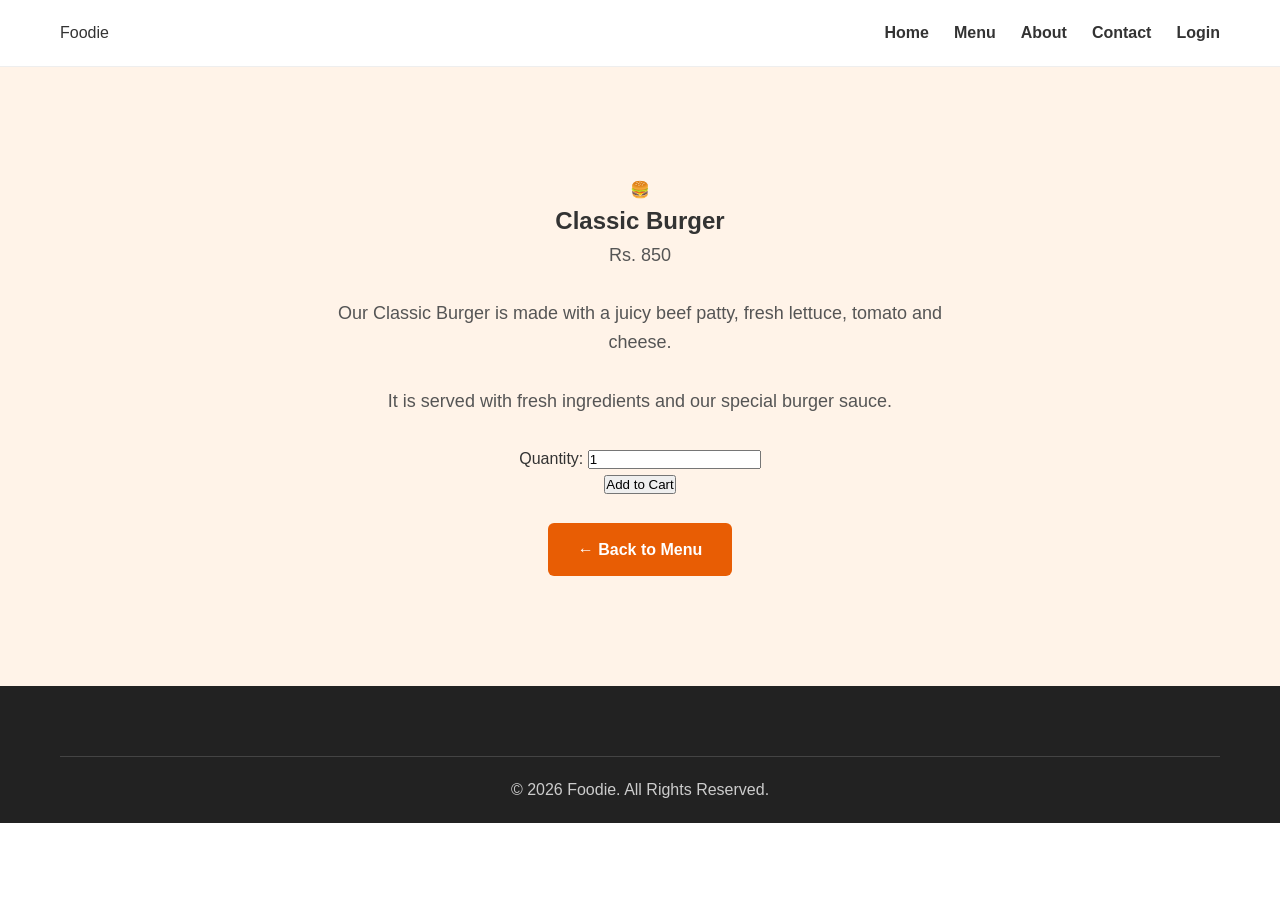
==== food-details.html @ 35c2c074 "create food details page for one item using html" ====
<!DOCTYPE html>
<html lang="en">

<head>

    <meta charset="UTF-8">

    <meta name="viewport" content="width=device-width, initial-scale=1.0">

    <title>Classic Burger - Foodie</title>

    <link rel="stylesheet" href="assets/css/style.css">

</head>

<body>


    <!-- Header -->

    <header class="header">

        <div class="logo">
            Foodie
        </div>

        <nav class="navbar">

            <a href="index.html">Home</a>
            <a href="menu.html">Menu</a>
            <a href="#">About</a>
            <a href="#">Contact</a>
            <a href="#">Login</a>

        </nav>

    </header>


    <!-- Food Details -->

    <section class="food-details">

        <div class="food-details-image">

            <span>🍔</span>

        </div>


        <div class="food-details-info">

            <h1>Classic Burger</h1>

            <p class="food-details-price">
                Rs. 850
            </p>

            <p>
                Our Classic Burger is made with a juicy beef
                patty, fresh lettuce, tomato and cheese.
            </p>

            <p>
                It is served with fresh ingredients and
                our special burger sauce.
            </p>


            <!-- Quantity -->

            <div class="quantity">

                <label for="quantity">
                    Quantity:
                </label>

                <input
                    type="number"
                    id="quantity"
                    value="1"
                    min="1"
                >

            </div>


            <!-- Add Cart -->

            <button class="add-cart-button">
                Add to Cart
            </button>


            <br><br>


            <a href="menu.html" class="back-menu">
                ← Back to Menu
            </a>

        </div>

    </section>


    <!-- Footer -->

    <footer class="footer">

        <p>
            &copy; 2026 Foodie. All Rights Reserved.
        </p>

    </footer>


</body>

</html>
---- assets/css/style.css ----
/* ========================================
   FOODHUB - MAIN STYLESHEET
   ======================================== */


/* ========================================
   1. RESET & GENERAL STYLES
   ======================================== */

* {
    margin: 0;
    padding: 0;
    box-sizing: border-box;
}

html {
    scroll-behavior: smooth;
}

body {
    font-family: Arial, sans-serif;
    line-height: 1.6;
    background-color: #ffffff;
    color: #333333;
}

a {
    text-decoration: none;
    color: inherit;
}

img {
    max-width: 100%;
    display: block;
}


/* ========================================
   2. HEADER
   ======================================== */

header {
    display: flex;
    justify-content: space-between;
    align-items: center;

    padding: 20px 60px;

    background-color: #ffffff;

    border-bottom: 1px solid #eeeeee;

    position: sticky;
    top: 0;
    z-index: 1000;
}


/* Logo */

header h1 {
    font-size: 30px;
    color: #e85d04;
}


/* Navigation */

nav {
    display: flex;
    gap: 25px;
    align-items: center;
}

nav a {
    font-size: 16px;
    font-weight: bold;
    color: #333333;

    transition: color 0.3s ease;
}

nav a:hover {
    color: #e85d04;
}


/* ========================================
   3. HERO SECTION
   ======================================== */

body > section:first-of-type {
    text-align: center;

    padding: 110px 20px;

    background-color: #fff3e8;
}

body > section:first-of-type h2 {
    font-size: 48px;

    line-height: 1.2;

    margin-bottom: 20px;

    color: #222222;
}

body > section:first-of-type p {
    font-size: 18px;

    max-width: 650px;

    margin: 0 auto 30px;

    color: #555555;
}

body > section:first-of-type a {
    display: inline-block;

    padding: 14px 30px;

    background-color: #e85d04;

    color: #ffffff;

    border-radius: 6px;

    font-weight: bold;

    transition: background-color 0.3s ease,
                transform 0.3s ease;
}

body > section:first-of-type a:hover {
    background-color: #c94d00;

    transform: translateY(-2px);
}


/* ========================================
   4. GENERAL SECTIONS
   ======================================== */

section {
    padding: 70px 60px;
}

section > h2 {
    text-align: center;

    font-size: 32px;

    margin-bottom: 40px;

    color: #222222;
}


/* ========================================
   5. FOOD CATEGORIES
   ======================================== */

section:nth-of-type(2) > div {
    display: grid;

    grid-template-columns: repeat(4, 1fr);

    gap: 25px;

    max-width: 1200px;

    margin: 0 auto;
}

section:nth-of-type(2) > div > div {
    padding: 30px 20px;

    text-align: center;

    background-color: #f8f8f8;

    border-radius: 10px;

    border: 1px solid #eeeeee;

    transition: transform 0.3s ease,
                box-shadow 0.3s ease;
}

section:nth-of-type(2) > div > div:hover {
    transform: translateY(-5px);

    box-shadow: 0 8px 20px rgba(0, 0, 0, 0.08);
}

section:nth-of-type(2) > div > div h3 {
    margin-bottom: 10px;

    font-size: 22px;

    color: #e85d04;
}

section:nth-of-type(2) > div > div p {
    color: #666666;
}


/* ========================================
   6. POPULAR FOODS
   ======================================== */

section:nth-of-type(3) > div {
    display: grid;

    grid-template-columns: repeat(3, 1fr);

    gap: 30px;

    max-width: 1200px;

    margin: 0 auto;
}


/* Food card */

section:nth-of-type(3) article {
    background-color: #ffffff;

    border: 1px solid #eeeeee;

    border-radius: 12px;

    overflow: hidden;

    padding-bottom: 25px;

    transition: transform 0.3s ease,
                box-shadow 0.3s ease;
}

section:nth-of-type(3) article:hover {
    transform: translateY(-5px);

    box-shadow: 0 10px 25px rgba(0, 0, 0, 0.10);
}


/* Food image */

section:nth-of-type(3) article img {
    width: 100%;

    height: 220px;

    object-fit: cover;
}


/* Food title */

section:nth-of-type(3) article h3 {
    margin: 20px 20px 10px;

    font-size: 22px;

    color: #222222;
}


/* Food description */

section:nth-of-type(3) article p {
    margin: 0 20px 10px;

    color: #666666;
}


/* Food price */

section:nth-of-type(3) article p:nth-of-type(2) {
    font-size: 20px;

    font-weight: bold;

    color: #e85d04;

    margin-top: 15px;
}


/* View details button */

section:nth-of-type(3) article a {
    display: inline-block;

    margin: 10px 20px 0;

    padding: 10px 20px;

    background-color: #e85d04;

    color: #ffffff;

    border-radius: 5px;

    font-weight: bold;

    transition: background-color 0.3s ease;
}

section:nth-of-type(3) article a:hover {
    background-color: #c94d00;
}


/* ========================================
   7. WHY CHOOSE US
   ======================================== */

section:nth-of-type(4) {
    background-color: #fafafa;
}

section:nth-of-type(4) > div {
    display: grid;

    grid-template-columns: repeat(3, 1fr);

    gap: 30px;

    max-width: 1200px;

    margin: 0 auto;
}

section:nth-of-type(4) > div > div {
    text-align: center;

    padding: 35px 25px;

    background-color: #ffffff;

    border-radius: 10px;

    border: 1px solid #eeeeee;
}

section:nth-of-type(4) h3 {
    margin-bottom: 15px;

    font-size: 22px;

    color: #e85d04;
}

section:nth-of-type(4) p {
    color: #666666;
}


/* ========================================
   8. CALL TO ACTION
   ======================================== */

section:nth-of-type(5) {
    text-align: center;

    background-color: #fff3e8;
}

section:nth-of-type(5) p {
    margin-bottom: 25px;

    color: #555555;
}

section:nth-of-type(5) a {
    display: inline-block;

    padding: 14px 30px;

    background-color: #e85d04;

    color: #ffffff;

    border-radius: 6px;

    font-weight: bold;

    transition: background-color 0.3s ease,
                transform 0.3s ease;
}

section:nth-of-type(5) a:hover {
    background-color: #c94d00;

    transform: translateY(-2px);
}


/* ========================================
   9. FOOTER
   ======================================== */

footer {
    display: grid;

    grid-template-columns: 2fr 1fr 1fr;

    gap: 40px;

    padding: 50px 60px 20px;

    background-color: #222222;

    color: #ffffff;
}

footer h3 {
    margin-bottom: 15px;

    color: #ffffff;
}

footer p {
    color: #cccccc;
}

footer a {
    display: block;

    margin-bottom: 8px;

    color: #cccccc;

    transition: color 0.3s ease;
}

footer a:hover {
    color: #e85d04;
}

footer > p {
    grid-column: 1 / -1;

    text-align: center;

    padding-top: 20px;

    border-top: 1px solid #444444;

    margin-top: 20px;
}


/* ========================================
   10. TABLET RESPONSIVE DESIGN
   ======================================== */

@media (max-width: 992px) {

    header {
        padding: 20px 30px;
    }

    section {
        padding: 60px 30px;
    }

    section:nth-of-type(2) > div {
        grid-template-columns: repeat(2, 1fr);
    }

    section:nth-of-type(3) > div {
        grid-template-columns: repeat(2, 1fr);
    }

    section:nth-of-type(4) > div {
        grid-template-columns: repeat(2, 1fr);
    }

    footer {
        padding: 40px 30px 20px;
    }
}


/* ========================================
   11. MOBILE RESPONSIVE DESIGN
   ======================================== */

@media (max-width: 768px) {

    /* Header */

    header {
        flex-direction: column;

        gap: 20px;

        padding: 20px;
    }

    nav {
        flex-wrap: wrap;

        justify-content: center;

        gap: 15px;
    }


    /* Hero */

    body > section:first-of-type {
        padding: 70px 20px;
    }

    body > section:first-of-type h2 {
        font-size: 36px;
    }

    body > section:first-of-type p {
        font-size: 16px;
    }


    /* Sections */

    section {
        padding: 50px 20px;
    }

    section > h2 {
        font-size: 28px;
    }


    /* Categories */

    section:nth-of-type(2) > div {
        grid-template-columns: repeat(2, 1fr);

        gap: 15px;
    }


    /* Food cards */

    section:nth-of-type(3) > div {
        grid-template-columns: 1fr;

        gap: 25px;
    }


    /* Why choose us */

    section:nth-of-type(4) > div {
        grid-template-columns: 1fr;

        gap: 20px;
    }


    /* Footer */

    footer {
        grid-template-columns: 1fr;

        padding: 40px 20px 20px;

        gap: 30px;
    }

    footer > p {
        grid-column: auto;
    }

}


/* ========================================
   12. SMALL MOBILE DEVICES
   ======================================== */

@media (max-width: 480px) {

    header h1 {
        font-size: 26px;
    }

    nav {
        gap: 10px;
    }

    nav a {
        font-size: 14px;
    }

    body > section:first-of-type h2 {
        font-size: 30px;
    }

    section:nth-of-type(2) > div {
        grid-template-columns: 1fr;
    }

    section > h2 {
        font-size: 26px;
    }

}

/* =========================
   MENU PAGE
========================= */

.menu-header {
    text-align: center;
    padding: 60px 20px;
    background-color: #f5f5f5;
}

.menu-header h1 {
    font-size: 40px;
    margin-bottom: 10px;
}

.menu-header p {
    font-size: 18px;
    color: #666;
}


/* Food Menu */

.food-menu {
    padding: 60px 8%;
    background-color: #f8f8f8;
    text-align: center;
}

.food-menu h2 {
    font-size: 30px;
    margin-bottom: 40px;
}

.food-container {
    display: grid;
    grid-template-columns: repeat(4, 1fr);
    gap: 25px;
}


/* Food Card */

.food-card {
    background-color: white;
    border-radius: 12px;
    overflow: hidden;
    box-shadow: 0 3px 12px rgba(0, 0, 0, 0.1);
}

.food-image {
    height: 180px;
    display: flex;
    justify-content: center;
    align-items: center;
    font-size: 80px;
    background-color: #eeeeee;
}

.food-info {
    padding: 20px;
    text-align: left;
}

.food-info h3 {
    margin-bottom: 10px;
}

.food-info p {
    color: #666;
    line-height: 1.5;
}

.food-bottom {
    display: flex;
    justify-content: space-between;
    align-items: center;
    margin-top: 20px;
}

.price {
    font-size: 18px;
    font-weight: bold;
}

.food-bottom a {
    padding: 10px 15px;
    background-color: #ff6b35;
    color: white;
    text-decoration: none;
    border-radius: 5px;
}

.food-bottom a:hover {
    opacity: 0.85;
}


/* Responsive */

@media (max-width: 900px) {

    .food-container {
        grid-template-columns: repeat(2, 1fr);
    }

}

@media (max-width: 600px) {

    .food-container {
        grid-template-columns: 1fr;
    }

}
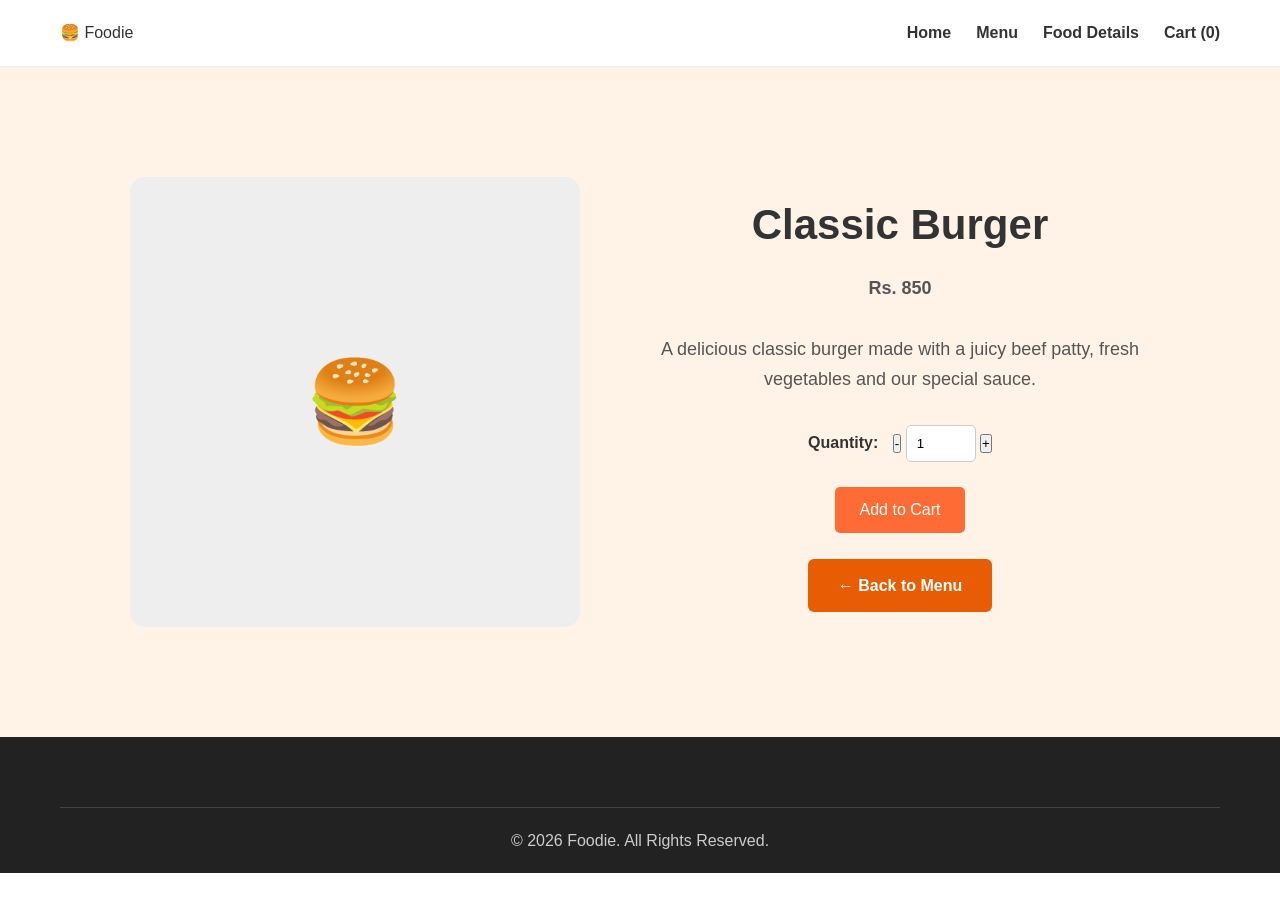
==== commit fc91ddc6: "add js" ====
--- a/food-details.html
+++ b/food-details.html
@@ -16,34 +16,44 @@
 <body>
 
 
-    <!-- Header -->
+    <!-- ============================= -->
+    <!-- HEADER -->
+    <!-- ============================= -->
 
-    <header class="header">
+    <header>
 
         <div class="logo">
-            Foodie
+            🍔 Foodie
         </div>
 
-        <nav class="navbar">
+        <nav>
 
             <a href="index.html">Home</a>
+
             <a href="menu.html">Menu</a>
-            <a href="#">About</a>
-            <a href="#">Contact</a>
-            <a href="#">Login</a>
+
+            <a href="food-details.html">Food Details</a>
+
+            <a href="#">
+                Cart (<span id="cartCount">0</span>)
+            </a>
 
         </nav>
 
     </header>
 
 
-    <!-- Food Details -->
+    <!-- ============================= -->
+    <!-- FOOD DETAILS -->
+    <!-- ============================= -->
 
     <section class="food-details">
 
         <div class="food-details-image">
 
-            <span>🍔</span>
+            <div class="food-image">
+                🍔
+            </div>
 
         </div>
 
@@ -57,17 +67,12 @@
             </p>
 
             <p>
-                Our Classic Burger is made with a juicy beef
-                patty, fresh lettuce, tomato and cheese.
-            </p>
-
-            <p>
-                It is served with fresh ingredients and
-                our special burger sauce.
+                A delicious classic burger made with a juicy
+                beef patty, fresh vegetables and our special sauce.
             </p>
 
 
-            <!-- Quantity -->
+            <!-- QUANTITY -->
 
             <div class="quantity">
 
@@ -75,28 +80,50 @@
                     Quantity:
                 </label>
 
+                <button
+                    type="button"
+                    id="decrease">
+                    -
+                </button>
+
                 <input
                     type="number"
                     id="quantity"
                     value="1"
-                    min="1"
-                >
+                    min="1">
+
+                <button
+                    type="button"
+                    id="increase">
+                    +
+                </button>
 
             </div>
 
 
-            <!-- Add Cart -->
+            <!-- ADD TO CART -->
 
-            <button class="add-cart-button">
+            <button
+                class="add-cart-button"
+                id="addToCart"
+                type="button">
+
                 Add to Cart
+
             </button>
 
 
             <br><br>
 
 
-            <a href="menu.html" class="back-menu">
+            <!-- BACK TO MENU -->
+
+            <a
+                href="menu.html"
+                class="back-menu">
+
                 ← Back to Menu
+
             </a>
 
         </div>
@@ -104,9 +131,11 @@
     </section>
 
 
-    <!-- Footer -->
+    <!-- ============================= -->
+    <!-- FOOTER -->
+    <!-- ============================= -->
 
-    <footer class="footer">
+    <footer>
 
         <p>
             &copy; 2026 Foodie. All Rights Reserved.
@@ -115,6 +144,10 @@
     </footer>
 
 
+    <!-- JAVASCRIPT -->
+
+    <script src="assets/js/script.js"></script>
+
 </body>
 
 </html>
--- a/assets/css/style.css
+++ b/assets/css/style.css
@@ -733,4 +733,150 @@
         grid-template-columns: 1fr;
     }
 
+}
+
+/* =========================
+   FOOD DETAILS PAGE
+========================= */
+
+.food-details {
+    min-height: 600px;
+    padding: 80px 8%;
+
+    display: flex;
+    align-items: center;
+    justify-content: center;
+
+    gap: 70px;
+
+    background-color: #f8f8f8;
+}
+
+
+/* Food Image */
+
+.food-details-image {
+    width: 450px;
+    height: 450px;
+
+    display: flex;
+    align-items: center;
+    justify-content: center;
+
+    background-color: #eeeeee;
+
+    border-radius: 15px;
+}
+
+.food-details-image span {
+    font-size: 180px;
+}
+
+
+/* Food Information */
+
+.food-details-info {
+    max-width: 500px;
+}
+
+.food-details-info h1 {
+    font-size: 42px;
+    margin-bottom: 15px;
+}
+
+.food-details-price {
+    font-size: 25px;
+    font-weight: bold;
+    margin-bottom: 20px;
+}
+
+.food-details-info p {
+    line-height: 1.7;
+    color: #555;
+}
+
+
+/* Quantity */
+
+.quantity {
+    margin-top: 25px;
+    margin-bottom: 25px;
+}
+
+.quantity label {
+    font-weight: bold;
+    margin-right: 10px;
+}
+
+.quantity input {
+    width: 70px;
+    padding: 10px;
+
+    border: 1px solid #ccc;
+    border-radius: 5px;
+}
+
+
+/* Add Cart Button */
+
+.add-cart-button {
+    padding: 14px 25px;
+
+    border: none;
+    border-radius: 5px;
+
+    background-color: #ff6b35;
+    color: white;
+
+    font-size: 16px;
+
+    cursor: pointer;
+}
+
+.add-cart-button:hover {
+    opacity: 0.85;
+}
+
+
+/* Back to Menu */
+
+.back-menu {
+    color: #ff6b35;
+    text-decoration: none;
+    font-weight: bold;
+}
+
+
+/* Responsive */
+
+@media (max-width: 900px) {
+
+    .food-details {
+        flex-direction: column;
+        padding: 50px 20px;
+    }
+
+    .food-details-image {
+        width: 350px;
+        height: 350px;
+    }
+
+}
+
+
+@media (max-width: 600px) {
+
+    .food-details-image {
+        width: 280px;
+        height: 280px;
+    }
+
+    .food-details-image span {
+        font-size: 120px;
+    }
+
+    .food-details-info h1 {
+        font-size: 32px;
+    }
+
 }
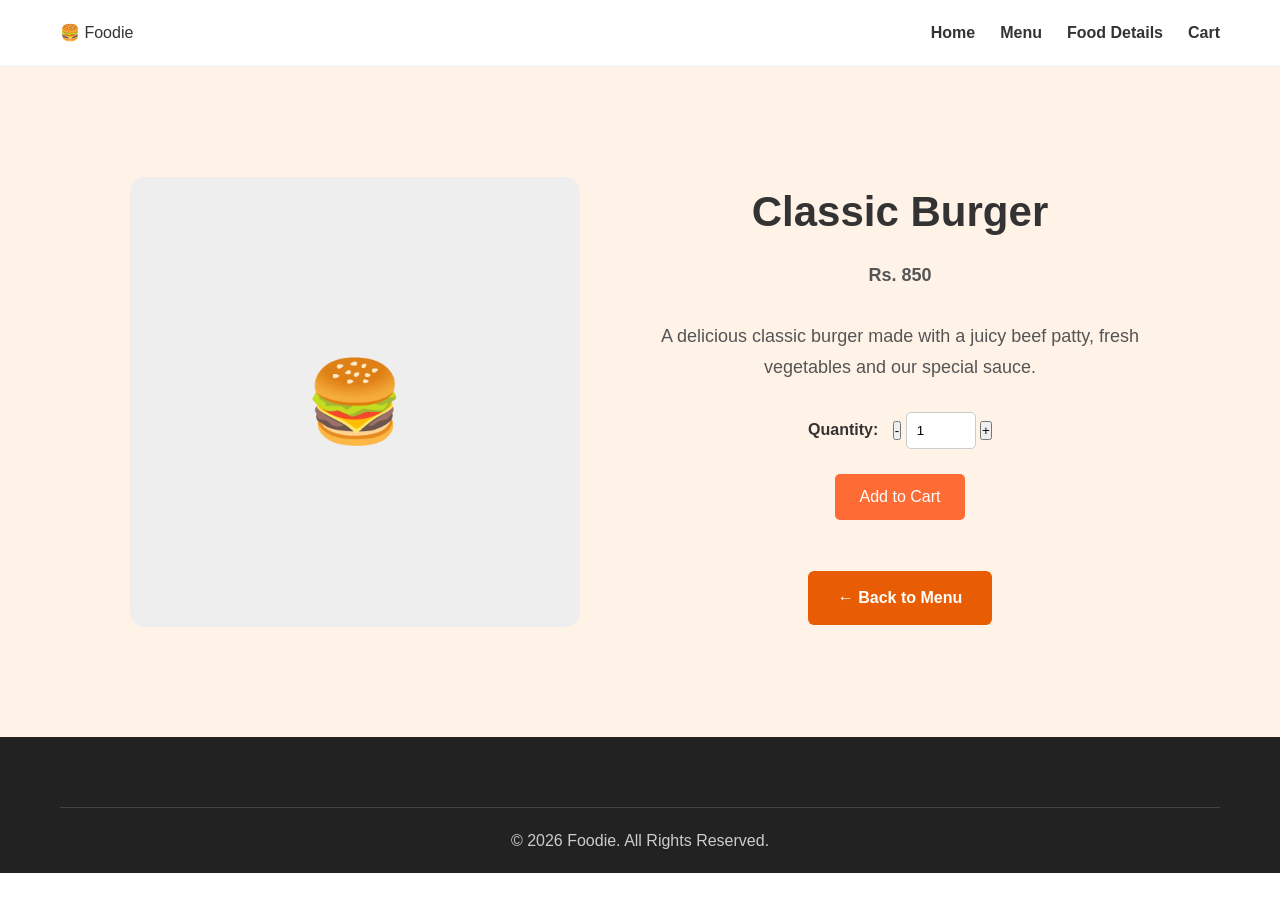
==== commit c405ff8e: "fix some issues" ====
--- a/food-details.html
+++ b/food-details.html
@@ -28,15 +28,13 @@
 
         <nav>
 
-            <a href="index.html">Home</a>
+            <a href="index.php">Home</a>
 
             <a href="menu.html">Menu</a>
 
             <a href="food-details.html">Food Details</a>
 
-            <a href="#">
-                Cart (<span id="cartCount">0</span>)
-            </a>
+            <a href="cart/cart.php">Cart</a>
 
         </nav>
 
@@ -103,14 +101,11 @@
 
             <!-- ADD TO CART -->
 
-            <button
-                class="add-cart-button"
-                id="addToCart"
-                type="button">
-
-                Add to Cart
-
-            </button>
+            <form action="cart/add.php" method="POST">
+                <input type="hidden" name="food_id" value="1">
+                <input type="hidden" name="quantity" id="cartQuantity" value="1">
+                <button class="add-cart-button" type="submit">Add to Cart</button>
+            </form>
 
 
             <br><br>
@@ -147,6 +142,19 @@
     <!-- JAVASCRIPT -->
 
     <script src="assets/js/script.js"></script>
+    <script>
+        const quantity = document.getElementById("quantity");
+        const cartQuantity = document.getElementById("cartQuantity");
+        const addToCartForm = cartQuantity.form;
+
+        quantity.addEventListener("input", function () {
+            cartQuantity.value = Math.max(1, Number(quantity.value) || 1);
+        });
+
+        addToCartForm.addEventListener("submit", function () {
+            cartQuantity.value = Math.max(1, Number(quantity.value) || 1);
+        });
+    </script>
 
 </body>
 
--- a/assets/css/style.css
+++ b/assets/css/style.css
@@ -879,4 +879,388 @@
         font-size: 32px;
     }
 
+}
+
+/* ========================================
+   REGISTRATION PAGE
+======================================== */
+
+.register-section {
+    min-height: 70vh;
+    display: flex;
+    justify-content: center;
+    align-items: center;
+    padding: 50px 20px;
+}
+
+.register-container {
+    width: 100%;
+    max-width: 450px;
+    padding: 35px;
+    background-color: white;
+    border-radius: 10px;
+    box-shadow: 0 5px 20px rgba(0, 0, 0, 0.1);
+}
+
+.register-container h1 {
+    text-align: center;
+    margin-bottom: 10px;
+}
+
+.register-container > p {
+    text-align: center;
+    margin-bottom: 25px;
+}
+
+.form-group {
+    margin-bottom: 20px;
+}
+
+.form-group label {
+    display: block;
+    margin-bottom: 8px;
+    font-weight: bold;
+}
+
+.form-group input {
+    width: 100%;
+    padding: 12px;
+    border: 1px solid #ccc;
+    border-radius: 6px;
+    font-size: 16px;
+    box-sizing: border-box;
+}
+
+.form-group input:focus {
+    outline: none;
+    border-color: #ff6b35;
+}
+
+.register-button {
+    width: 100%;
+    padding: 12px;
+    border: none;
+    border-radius: 6px;
+    background-color: #ff6b35;
+    color: white;
+    font-size: 16px;
+    cursor: pointer;
+}
+
+.register-button:hover {
+    opacity: 0.9;
+}
+
+.login-link {
+    margin-top: 20px;
+    text-align: center;
+}
+
+.login-link a {
+    text-decoration: none;
+}
+
+.form-message {
+    padding: 12px;
+    margin-bottom: 20px;
+    border-radius: 6px;
+    text-align: center;
+}
+
+.form-message.success {
+    background-color: #d4edda;
+    color: #155724;
+}
+
+.form-message.error {
+    background-color: #f8d7da;
+    color: #721c24;
+}
+
+.login-section {
+    min-height: 70vh;
+    display: flex;
+    justify-content: center;
+    align-items: center;
+    padding: 50px 20px;
+}
+
+.login-container {
+    width: 100%;
+    max-width: 450px;
+    padding: 35px;
+    background-color: white;
+    border-radius: 10px;
+    box-shadow: 0 5px 20px rgba(0, 0, 0, 0.1);
+}
+
+.login-container h1 {
+    text-align: center;
+    margin-bottom: 10px;
+}
+
+.login-container > p {
+    text-align: center;
+    margin-bottom: 25px;
+}
+
+.login-button {
+    width: 100%;
+    padding: 12px;
+    border: none;
+    border-radius: 6px;
+    background-color: #ff6b35;
+    color: white;
+    font-size: 16px;
+    cursor: pointer;
+}
+
+.login-button:hover {
+    opacity: 0.9;
+}
+
+.register-link {
+    margin-top: 20px;
+    text-align: center;
+}
+
+.register-link a {
+    text-decoration: none;
+}
+
+.profile-section {
+    min-height: 70vh;
+    display: flex;
+    justify-content: center;
+    align-items: center;
+    padding: 50px 20px;
+}
+
+.profile-container {
+    width: 100%;
+    max-width: 500px;
+    padding: 35px;
+    background-color: white;
+    border-radius: 10px;
+    box-shadow: 0 5px 20px rgba(0, 0, 0, 0.1);
+}
+
+.profile-container h1 {
+    text-align: center;
+    margin-bottom: 10px;
+}
+
+.profile-container > p {
+    text-align: center;
+    margin-bottom: 25px;
+}
+
+.profile-info {
+    padding: 20px;
+    background-color: #f5f5f5;
+    border-radius: 8px;
+}
+
+.profile-info p {
+    margin-bottom: 15px;
+}
+
+.profile-info p:last-child {
+    margin-bottom: 0;
+}
+
+.food-management {
+    min-height: 70vh;
+    padding: 50px 20px;
+}
+
+.food-management-container {
+    max-width: 1200px;
+    margin: 0 auto;
+}
+
+.food-management-container h1 {
+    text-align: center;
+    margin-bottom: 10px;
+}
+
+.food-management-container > p {
+    text-align: center;
+    margin-bottom: 30px;
+}
+
+.add-food-button {
+    display: inline-block;
+    padding: 12px 20px;
+    background-color: #ff6b35;
+    color: white;
+    text-decoration: none;
+    border-radius: 6px;
+    margin-bottom: 25px;
+}
+
+.add-food-button:hover {
+    opacity: 0.9;
+}
+
+.table-container {
+    width: 100%;
+    overflow-x: auto;
+}
+
+table {
+    width: 100%;
+    border-collapse: collapse;
+    background-color: white;
+}
+
+table th,
+table td {
+    padding: 12px;
+    border: 1px solid #ddd;
+    text-align: left;
+}
+
+table th {
+    background-color: #f5f5f5;
+}
+
+table tr:nth-child(even) {
+    background-color: #fafafa;
+}
+
+table a {
+    text-decoration: none;
+}
+
+.add-food-section {
+    min-height: 70vh;
+    display: flex;
+    justify-content: center;
+    align-items: center;
+    padding: 50px 20px;
+}
+
+.add-food-container {
+    width: 100%;
+    max-width: 550px;
+    padding: 35px;
+    background-color: white;
+    border-radius: 10px;
+    box-shadow: 0 5px 20px rgba(0, 0, 0, 0.1);
+    box-sizing: border-box;
+}
+
+.add-food-container h1,
+.add-food-container > p {
+    text-align: center;
+}
+
+.add-food-container h1 {
+    margin-bottom: 10px;
+}
+
+.add-food-container > p {
+    margin-bottom: 25px;
+}
+
+.add-food-container select,
+.add-food-container textarea {
+    width: 100%;
+    padding: 12px;
+    border: 1px solid #ccc;
+    border-radius: 6px;
+    font-size: 16px;
+    box-sizing: border-box;
+    font-family: inherit;
+}
+
+.add-food-container select:focus,
+.add-food-container textarea:focus {
+    outline: none;
+    border-color: #ff6b35;
+}
+
+.add-food-container textarea {
+    resize: vertical;
+}
+
+.back-link {
+    margin-top: 20px;
+    text-align: center;
+}
+
+.back-link a {
+    color: #ff6b35;
+    text-decoration: none;
+}
+
+
+/* Edit and Delete buttons */
+.edit-food-button,
+.delete-food-button {
+    display: inline-block;
+    padding: 8px 12px;
+    border: none;
+    border-radius: 5px;
+    color: white;
+    text-decoration: none;
+    font-size: 14px;
+    cursor: pointer;
+    margin: 2px;
+}
+
+/* Edit button */
+.edit-food-button {
+    background-color: #0d6efd;
+}
+
+.edit-food-button:hover {
+    background-color: #0b5ed7;
+}
+
+/* Delete button */
+.delete-food-button {
+    background-color: #dc3545;
+}
+
+.delete-food-button:hover {
+    background-color: #b02a37;
+}
+
+/* Shopping Cart Buttons */
+.cart-actions {
+    display: flex;
+    gap: 15px;
+    margin-top: 20px;
+    flex-wrap: wrap;
+}
+
+.cart-button {
+    display: inline-block;
+    padding: 12px 22px;
+    background-color: #e67e22;
+    color: white;
+    text-decoration: none;
+    border-radius: 6px;
+    font-weight: bold;
+    border: none;
+    cursor: pointer;
+}
+
+.cart-button:hover {
+    background-color: #ca6b17;
+}
+
+.remove-button {
+    background-color: #e74c3c;
+    color: white;
+    border: none;
+    padding: 8px 12px;
+    border-radius: 5px;
+    cursor: pointer;
+}
+
+.remove-button:hover {
+    background-color: #c0392b;
 }
